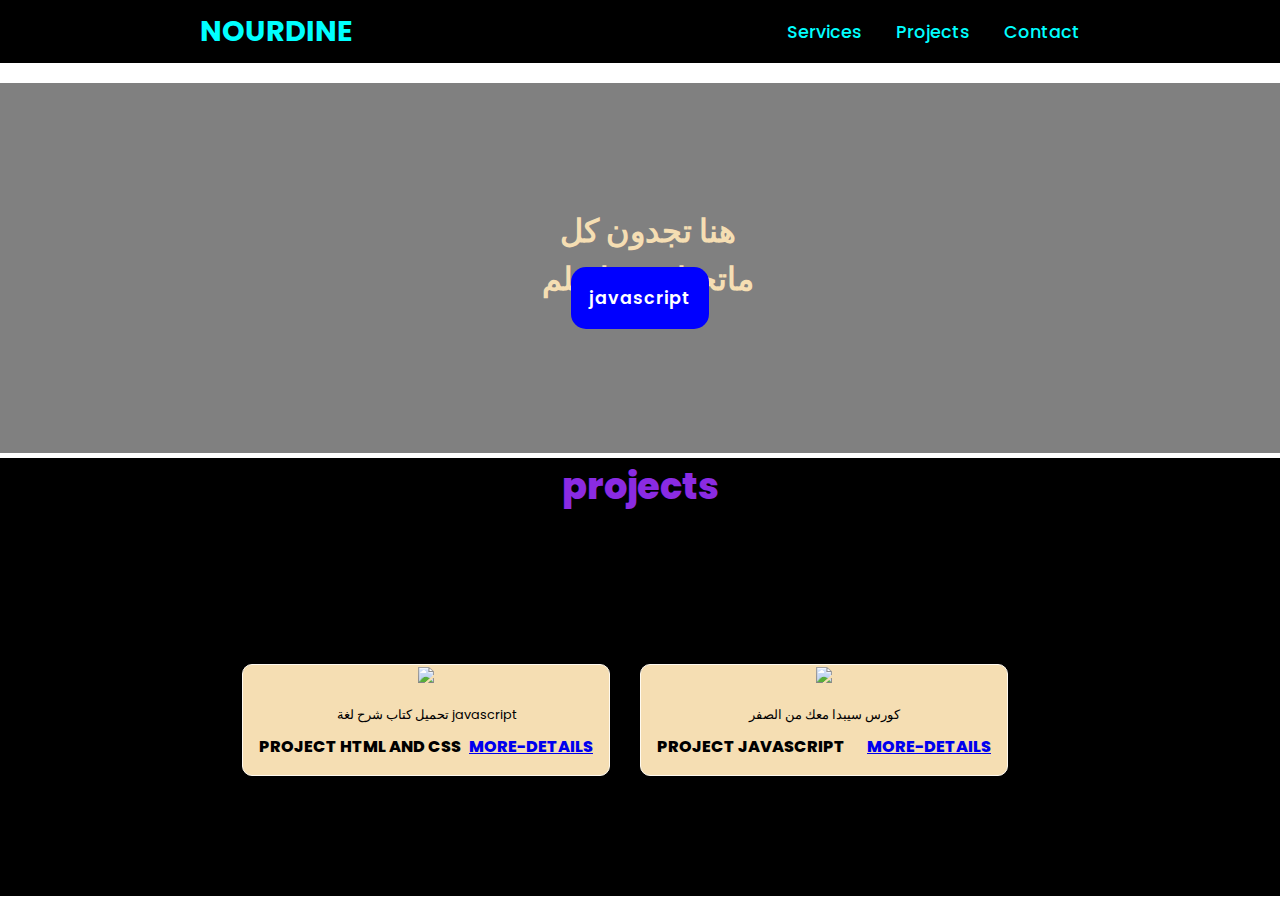
==== projectjavascript.html @ 7155b6e2 "Add files via upload" ====
<!DOCTYPE html>
<html lang="en">
<head>
    <meta charset="UTF-8">
    <meta http-equiv="X-UA-Compatible" content="IE=edge">
    <meta name="viewport" content="width=device-width, initial-scale=1.0">
    <link rel="stylesheet" href="https://cdnjs.cloudflare.com/ajax/libs/font-awesome/6.0.0/css/all.min.css">
    <link rel="stylesheet" href="/css/style12.css">
    <title>nourdine </title>
</head>
<body>

    
    <header>
        <a href="#" class="logo">nourdine</a>
        <nav class="navigation ">
            <a href="#services">Services</a>
            <a href="#projects">Projects</a>
            <a href="#contact">Contact</a>
        </nav>

    </header>

    <section class="main">
        <div class="rome">
           <H1>هنا تجدون كل ماتحتاجون لتعلم </H1>
               <a href= "#" class="main-btn" id="#projects">javascript</a> 
        </div>      
    </section>
 <center><h2 class="title">projects </h2></center>
    <section class="projects" id="projects">
       
       <center> <main>
        <div class="content">
            <div class="project-card">
                <div class="project-image">
                      <img src="imagas/javascriptbook.jpg"/>
                </div>
                <div class="project-info">
                     <p class="project-category">تحميل كتاب شرح لغة javascript  </p>
                     <strong class="project-title">
                         <span>project html and css</span>
                         <a href="https://www.mediafire.com/file/ss04q73uykinfnm/%25D8%25A7%25D9%2584%25D8%25B4%25D8%25A7%25D9%2585%25D9%2584_%25D9%2581%25D9%258A_%25D8%25A7%25D9%2584%25D8%25AC%25D8%25A7%25D9%2581%25D8%25A7_%25D8%25B3%25D9%2583%25D8%25B1%25D9%258A%25D8%25A8%25D8%25AA_-_%25D9%2585%25D9%2583%25D8%25AA%25D8%25A8%25D8%25A9_%25D8%25B1%25D9%2581%25D9%2588%25D9%2581.pdf/file">more-details</a>
                     </strong>
                </div>
            </div>
            <div class="project-card">
                <div class="project-image">
                     <img src="imagas/javascript.jpg"/>
                </div>
                <div class="project-info">
                     <p class="project-category">كورس سيبدا معك من الصفر</p>
                     <strong class="project-title">
                          <span>project javascript</span>
                          <a href="https://www.youtube.com/playlist?list=PLknwEmKsW8OuTqUDaFRBiAViDZ5uI3VcE" class="more-details">more-details</a>
                      </strong>
                </div>
            </div>
        </main>
    </center>
        </div>  
    </section>    

    
</body>
</html>
---- css/style12.css ----
@import url('https://fonts.googleapis.com/css2?family=Poppins:ital,wght@0,100;0,200;0,300;0,400;0,500;0,600;0,700;0,800;0,900;1,100;1,200;1,300;1,400;1,500;1,600;1,700;1,800;1,900&display=swap');

*{
    font-family: 'Poppins', sans-serif;
    margin: 0;
    padding: 0;
    box-sizing: border-box;
    scroll-behavior: smooth;

}

header{

    background-color:black; 
    width: 100%;
    z-index: 999;
    display: flex;
    justify-content: space-between;
    align-items: center;
    padding: 10px 200px;
    
    }

.logo{
     text-decoration: none;
     color: aqua;
     text-transform: uppercase;
     font-weight: 700;
     font-size: 1.8em;
}
.navigation a{
    color: aqua;
    text-decoration: none;
    font-weight: 500;
    font-size: 1.1em;
    padding-left: 30px;
}
.navigation a:hover{
    color: blue;
}
section{
    padding: 100px 400px;
    background-color:gray;
    display: flex;
   
}
.rome{
    height:170px;
    width: 500px;
    padding-top: 10px;
    padding-bottom: 10px;
    text-align: center;
    display: flex;
    justify-content: center;
    align-items: center;
    flex-direction: column;

}
.main{
    padding: auto;
    display: flex;
    align-items: center;
    text-align: center;
    
    
  
    margin-top: 20px;
    margin-bottom: 5px;
    
    }
.main-btn {
   margin-top: 10px;
    color: white;
    background-color: blue;
    text-decoration: none;
    font-size: 1.1em;
    font-weight: 600;
    padding: 1em 1em;
    border-radius: 15px;
    letter-spacing: 1px;
    transition: 0.7s ease;
    
        }

.title {
    display: flex;
    justify-content: center;
    color: blueviolet;
    font-size: 2.3em;
   
    font-weight: 800;
   background-color: black;
  

}


h1{
    width: 300px;
    height: 50px;
    color: wheat;
    display: flex;
    padding-left: 15px;
    justify-content: center;
   
    
}

.projects{
    background-color: black;
   display: flex;
   justify-content: center;
   align-items: center;
   flex-direction: row;

    
}
.projects .content{
    margin-top: 30px;
    margin-right: 20px;
}
.project-card{
    background-color: wheat;
    border: 1px solid floralwhite;
    min-width: 14em;
    width: 23em;
    overflow: hidden;
    border-radius: 10px;
   margin: 20px;
 margin-left: 10px;
    transition: 0.7 ease;
}
.project-card:hover   {
    transform: scale(1.1);
    transition:  1s ease-in-out;
}
.project-card:hover .project-image{
    opacity: 0.9;
}
.project-image img{
    width: 100%;
}
.project-info{
    padding: 1em;
}
.project-category{
    font-size: 0.8em;
    color: black;
}
.project-title {
    display: flex;
    justify-content: space-between; 
    text-transform: uppercase;
    font-weight: 800;
    margin-top: 10px;
}


footer{
    background-color: black;
    color: white;
    display: flex;
    justify-content: space-between;
    padding: 1.6em;
}

.footer-title{
    font-size: 1.2;
    font-weight: 700;
    text-transform: uppercase;
}
.footer-title span{
    color: blue;
}
.footer .social-icons a{
    font-size: 1.2em;
    padding: 0 12px ;
}


@media (max-width:1023px){
    header{
        padding: 12px 20px;
    }

    .navigation a {
        padding-left: 10px;
    }
    .title{
        font-size: 1.8em;
    }
    section{
        padding: 80px 20px;
    }
    .main-content h3{
        font-size: 1.6em;
    }
    .content{
        flex-direction: column;
        align-items: center;
    }

}
@media (max-width:600px){

    body{
        font-size: 12px;
    }

    .main-content h2{
        font-size: 0.8em;
    }

    .main-content h3{
        font-size: 1.4em;
    }

}
@media (max-width:300px){
    body{
        font-size: 10px;
    }
}
 .content{
    display: flex;
    justify-content: center;
    align-items: center;
    flex-direction: row;
    text-align: center;
}
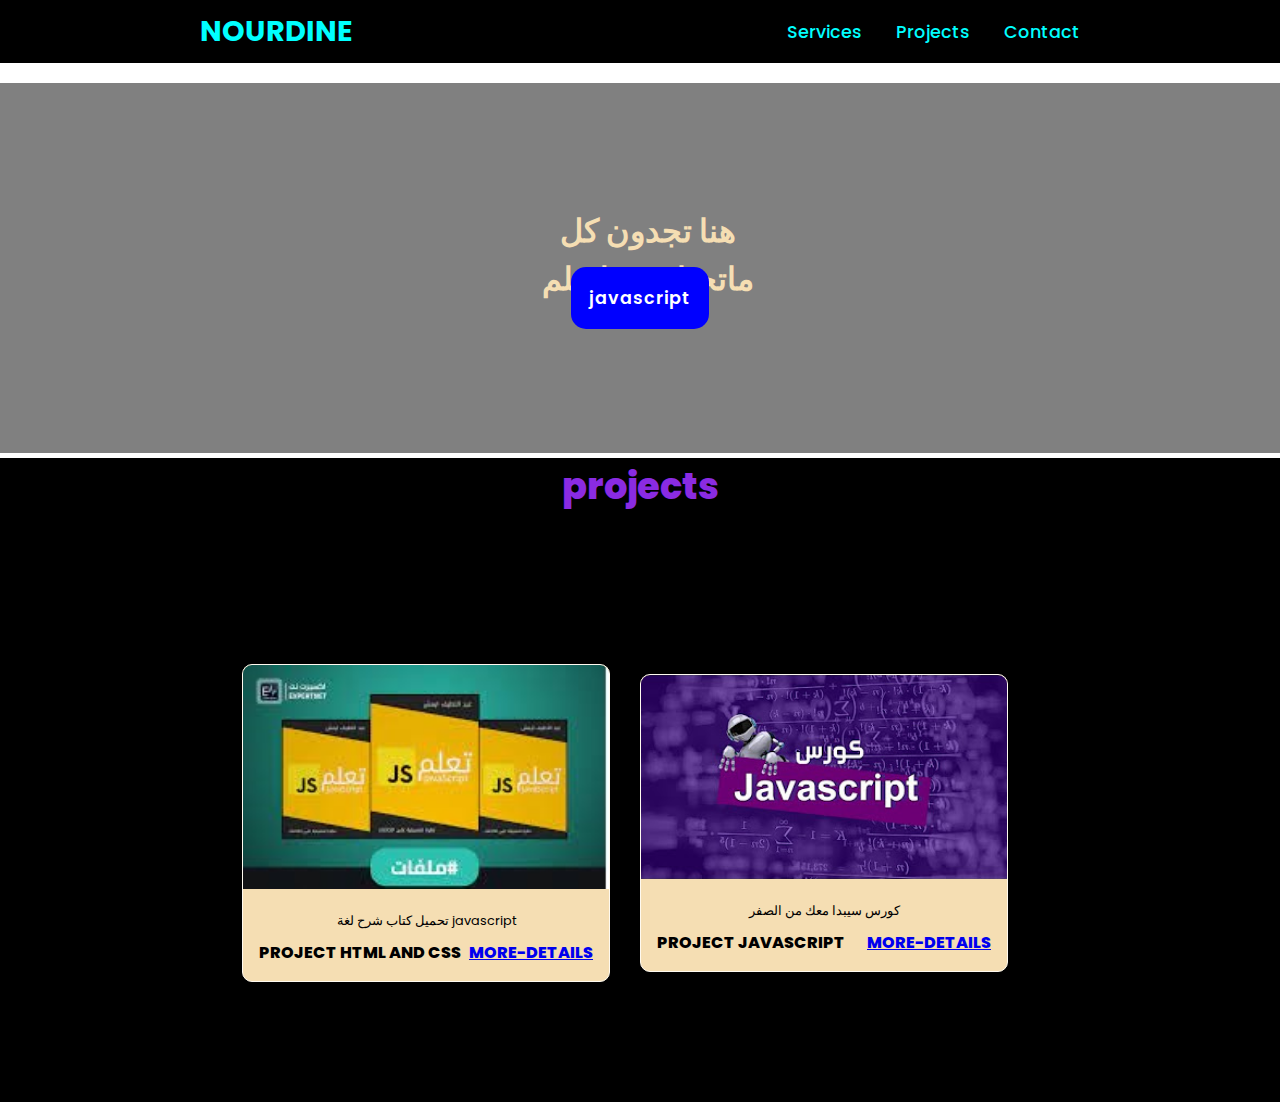
==== commit 0c1c5b8d: "Update projectjavascript.html" ====
--- a/projectjavascript.html
+++ b/projectjavascript.html
@@ -5,7 +5,7 @@
     <meta http-equiv="X-UA-Compatible" content="IE=edge">
     <meta name="viewport" content="width=device-width, initial-scale=1.0">
     <link rel="stylesheet" href="https://cdnjs.cloudflare.com/ajax/libs/font-awesome/6.0.0/css/all.min.css">
-    <link rel="stylesheet" href="/css/style12.css">
+    <link rel="stylesheet" href="css/style12.css">
     <title>nourdine </title>
 </head>
 <body>
@@ -63,4 +63,4 @@
 
     
 </body>
-</html>+</html>
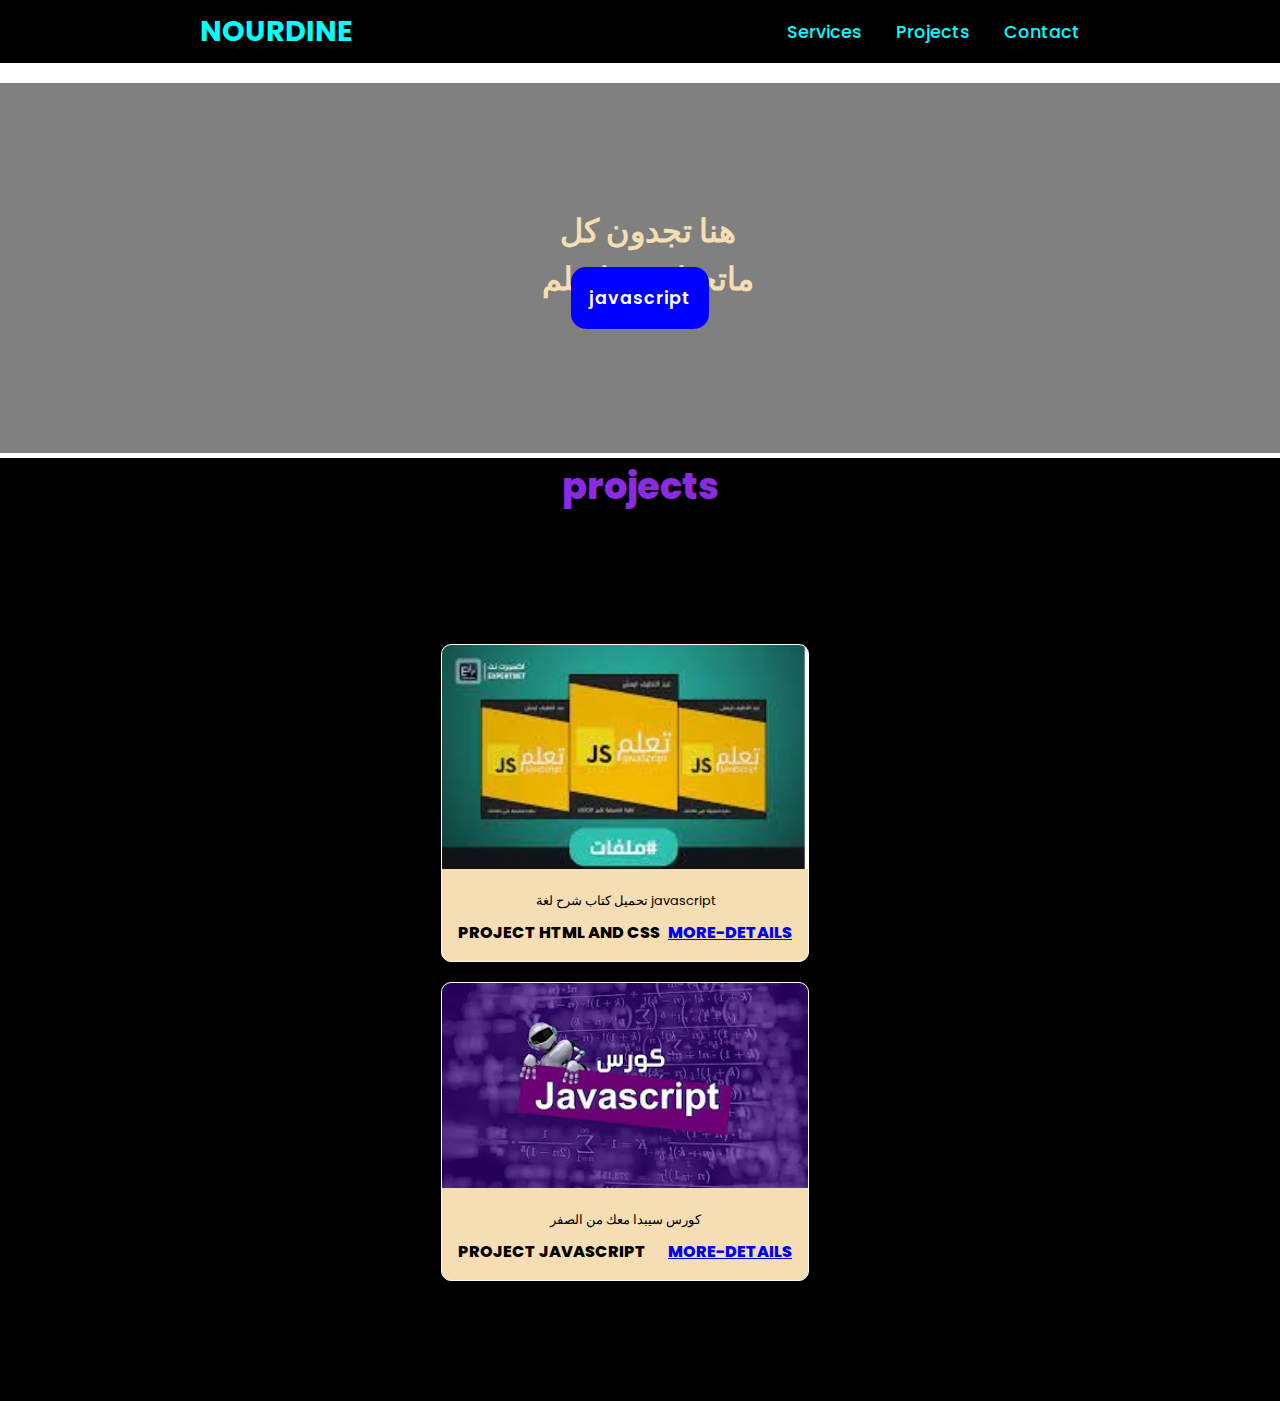
==== commit acd1c8e8: "Update projectjavascript.html" ====
--- a/projectjavascript.html
+++ b/projectjavascript.html
@@ -12,7 +12,7 @@
 
     
     <header>
-        <a href="#" class="logo">nourdine</a>
+        <a href="index.html" class="logo">nourdine</a>
         <nav class="navigation ">
             <a href="#services">Services</a>
             <a href="#projects">Projects</a>
--- a/css/style12.css
+++ b/css/style12.css
@@ -176,18 +176,12 @@
     font-size: 1.2em;
     padding: 0 12px ;
 }
-
-
 @media (max-width:1023px){
     header{
-        padding: 12px 20px;
-    }
-
-    .navigation a {
-        padding-left: 10px;
+        padding: 15px 30px;
     }
     .title{
-        font-size: 1.8em;
+        font: 1.8em;
     }
     section{
         padding: 80px 20px;
@@ -199,32 +193,27 @@
         flex-direction: column;
         align-items: center;
     }
-
-}
-@media (max-width:600px){
-
-    body{
-        font-size: 12px;
-    }
-
-    .main-content h2{
-        font-size: 0.8em;
-    }
-
-    .main-content h3{
-        font-size: 1.4em;
-    }
-
-}
-@media (max-width:300px){
-    body{
-        font-size: 10px;
-    }
-}
- .content{
-    display: flex;
-    justify-content: center;
-    align-items: center;
-    flex-direction: row;
-    text-align: center;
-}+    @media (max-width:600px){
+
+        body{
+            font-size: 12px;
+        }
+    
+        .main-content h2{
+            font-size: 0.8em;
+        }
+    
+        .main-content h3{
+            font-size: 1.4em;
+        }
+    
+    }
+    @media (max-width:300px){
+        body{
+            font-size: 10px;
+        }
+    } 
+}
+
+
+
